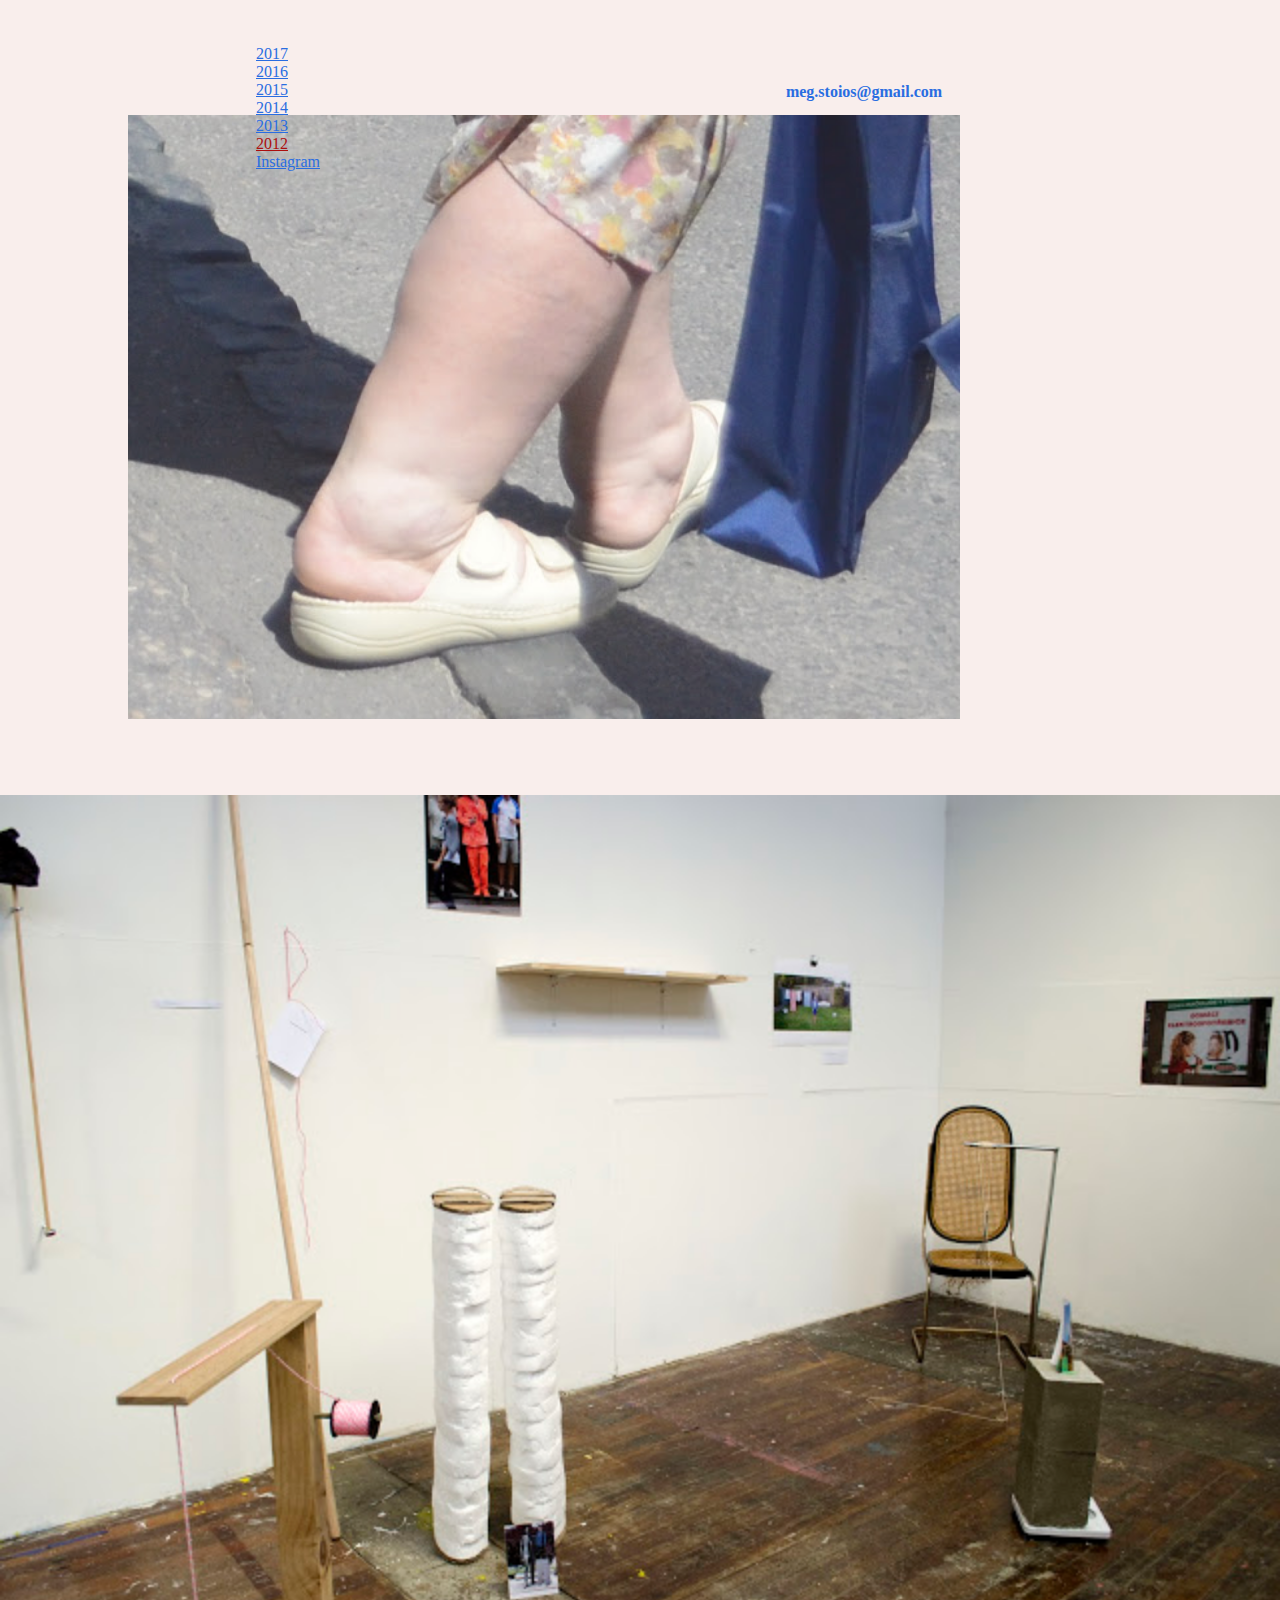
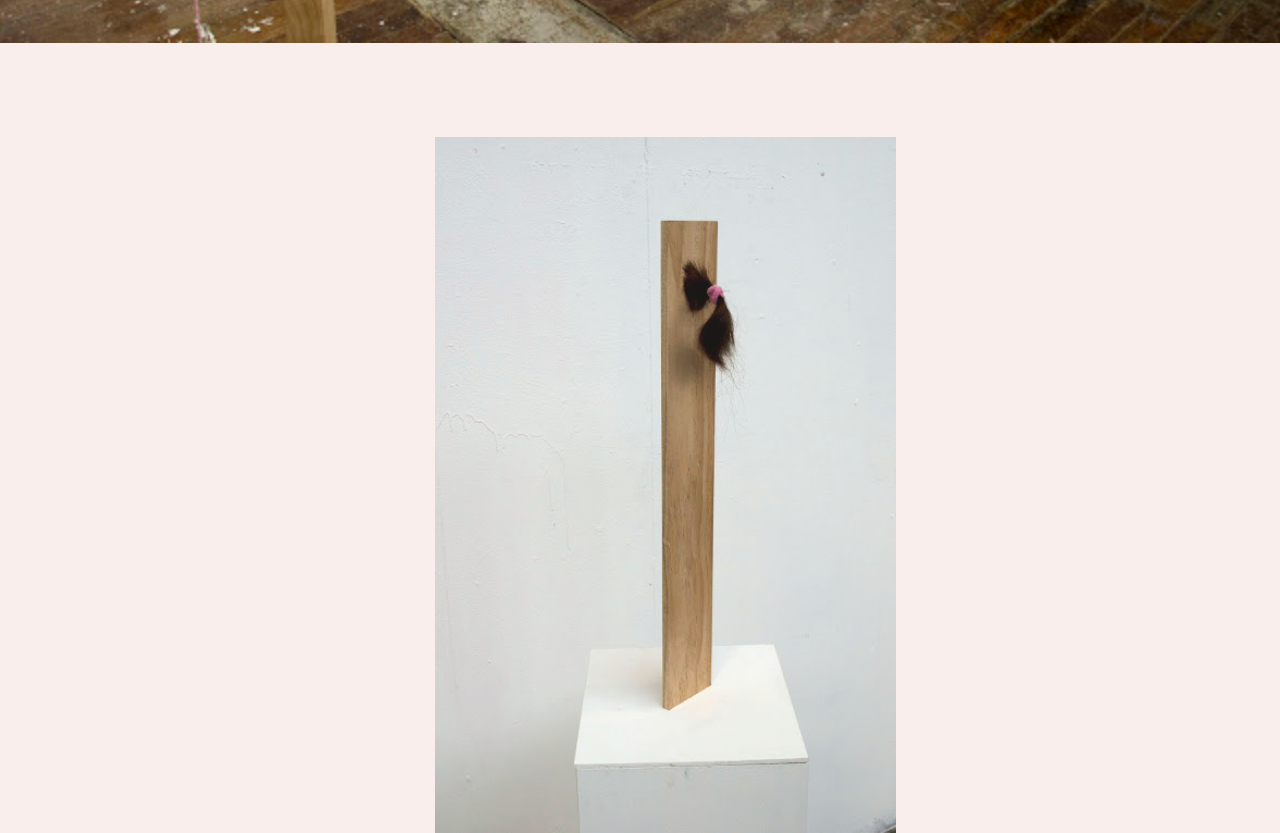
==== 2012.html @ 6735c0dc "addimages" ====
<!DOCTYPE html>
<html lang="en">
<head>
  <meta charset="UTF-8">
  <meta name="viewport" content="width=device-width, initial-scale=1.0">
  <meta http-equiv="X-UA-Compatible" content="ie=edge">

  <link rel="stylesheet" href="style.css">
  <link rel="icon" href="images/flyicon.png" type="image/png" sizes="16x16">
  <script src="https://code.jquery.com/jquery-3.2.1.js" charset="utf-8"></script>
  <script src="main.js" charset="utf-8"></script>
  <script src="jquery-ui.js"></script>

  <title>2012</title>

</head>
<body>

  <header>
    <h1>meg.stoios@gmail.com</h1>
  </header>

  <div class="list">
    <ul>
      <li><a href="2017.html" target="_blank">2017</a></li>
      <li><a href="2016.html" target="_blank">2016</a></li>
      <li><a href="2015.html" target="_blank">2015</a></li>
      <li><a href="2014.html" target="_blank">2014</a></li>
      <li><a href="2013.html" target="_blank">2013</a></li>
      <li><a class="red" href="2012.html" target="_blank">2012</a></li>
      <li><a href="http://www.thepicta.com/user/sistonic/311035413" target="_blank">Instagram</a></li>
    </ul>
  </div>

  <div>
    <img class="draggable aone" src="images/2012ankles.jpg" alt="">
  </div>

  <div>
    <img class="draggable atwo" src="images/2012install1.jpg" alt="">
  </div>

  <div>
    <img class="draggable athree" src="images/2012hair.jpg" alt="">
  </div>

  <div>
    <img class="draggable afour" src="images/2012special.jpg" alt="">
  </div>

</body>
</html>
---- style.css ----
* {
  box-sizing: border-box;
}

body {
  height: 100vh;
  margin: 0;
  background-color: #f9eeec;
}

header {
  position: relative;
  width: 15%;
  margin-left: 60%;
  top: 8vh;
}

h1 {
  position: relative;
  font-size: 1em;
  text-align: center;
  color: #296de1;
  z-index: 1;

}

ul {
  position: relative;
  width: 3em;
  margin-left: 20%;
  padding: 0;
  list-style: none;
  z-index: 4;
}

a {
  color: #296de1;

}
.red {
  color: #ad0f0f;
}

.draggable {
  cursor: move;
}
.one {
  background: url("images/pink.jpg");
  width: 17em;
  height: 13em;
  position: relative;
  left: 60%;
  top: 4vh;
  opacity: 0.7;
  z-index: 2;
}
.two {
  background: url("images/doublerose1.jpg");
  background-position: center;
  width: 20em;
  height: 20em;
  position: relative;
  left: 20%;
  top: -11.5em;
  opacity: 0.7;
  z-index: 3;
}
.three {
  background: url("images/black.jpg");
  background-position: top;
  background-repeat: repeat;
  width: 100%;
  height: 100%;
  position: relative;
  top: -44.5em;
  opacity: 0.9;
  z-index: 0;
}
.aone {
  width: 65%;
  position: relative;
  top: -4.5em;
  left: 10%;
  opacity: 0.9;
}
.atwo {
  width: 100%;
  position: relative;
}
.athree {
  width: 36%;
  left: 34%;
  top: 10vh;
  position: relative;
  opacity: 0.9;
}
.afour {
  width: 100%;
  top: 20vh;
  position: relative;
}
.bone {
  width: 100%;
  top: -12em;
  position: relative;
}
.btwo {
  width: 70%;
  position: relative;
  left: 15%;
  opacity: 0.9;
}
.cone {
  width: 100%;
  top: -12em;
  position: relative;
}
.done {
  width: 100%;
  top: -12em;
  position: relative;
}
.dtwo {
  width: 100%;
  top: -12em;
  position: relative;
}
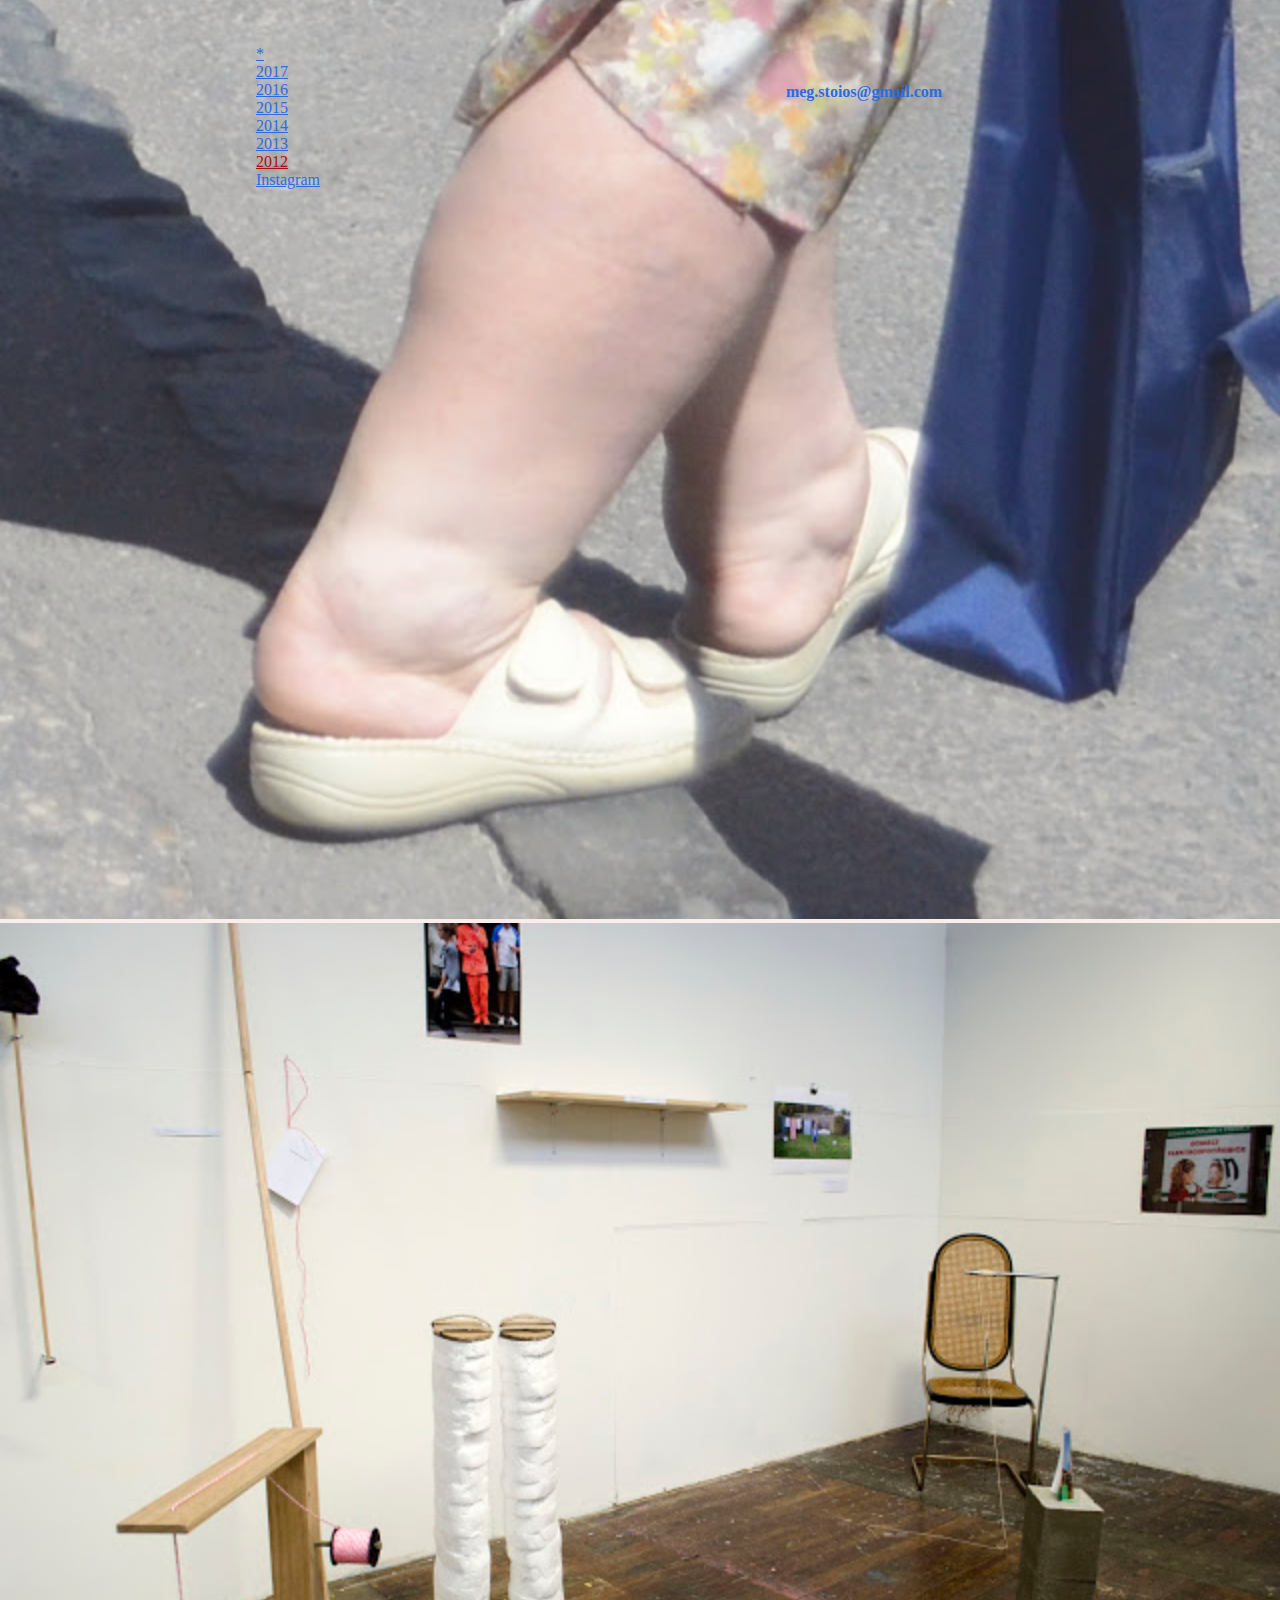
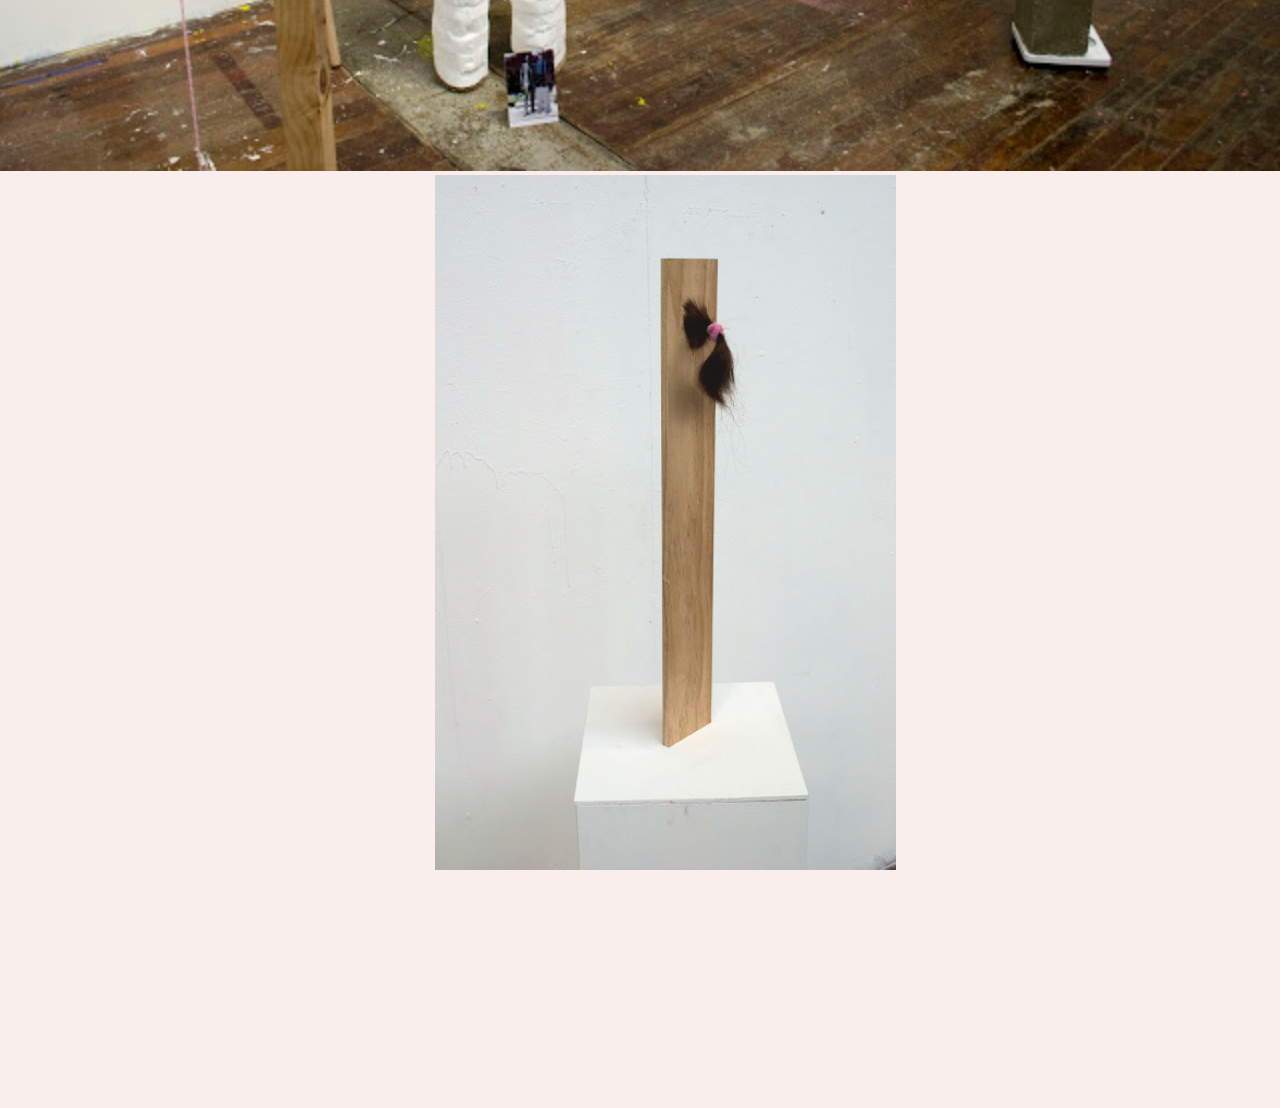
==== commit 0441e542: "initial" ====
--- a/2012.html
+++ b/2012.html
@@ -22,13 +22,14 @@
 
   <div class="list">
     <ul>
-      <li><a href="2017.html" target="_blank">2017</a></li>
-      <li><a href="2016.html" target="_blank">2016</a></li>
-      <li><a href="2015.html" target="_blank">2015</a></li>
-      <li><a href="2014.html" target="_blank">2014</a></li>
-      <li><a href="2013.html" target="_blank">2013</a></li>
-      <li><a class="red" href="2012.html" target="_blank">2012</a></li>
-      <li><a href="http://www.thepicta.com/user/sistonic/311035413" target="_blank">Instagram</a></li>
+      <li><a href="index.html">*</a></li>
+      <li><a href="2017.html">2017</a></li>
+      <li><a href="2016.html">2016</a></li>
+      <li><a href="2015.html">2015</a></li>
+      <li><a href="2014.html">2014</a></li>
+      <li><a href="2013.html">2013</a></li>
+      <li><a class="red" href="2012.html">2012</a></li>
+      <li><a href="http://www.thepicta.com/user/sistonic/311035413">Instagram</a></li>
     </ul>
   </div>
 
--- a/style.css
+++ b/style.css
@@ -72,56 +72,57 @@
   width: 100%;
   height: 100%;
   position: relative;
-  top: -44.5em;
+  top: -45.5em;
   opacity: 0.9;
   z-index: 0;
 }
 .aone {
-  width: 65%;
+  width: 100%;
   position: relative;
-  top: -4.5em;
-  left: 10%;
+  top: -13.5em;
   opacity: 0.9;
 }
 .atwo {
   width: 100%;
   position: relative;
+  top: -13.5em;
 }
 .athree {
   width: 36%;
   left: 34%;
-  top: 10vh;
+  top: -13.5em;
   position: relative;
   opacity: 0.9;
 }
 .afour {
   width: 100%;
-  top: 20vh;
+  top: -13.5em;
   position: relative;
 }
 .bone {
   width: 100%;
-  top: -12em;
+  top: -13.5em;
   position: relative;
 }
 .btwo {
   width: 70%;
   position: relative;
+  top: -13.5em;
   left: 15%;
   opacity: 0.9;
 }
 .cone {
   width: 100%;
-  top: -12em;
+  top: -13.5em;
   position: relative;
 }
 .done {
   width: 100%;
-  top: -12em;
+  top: -13.5em;
   position: relative;
 }
 .dtwo {
   width: 100%;
-  top: -12em;
+  top: -13.5em;
   position: relative;
 }
